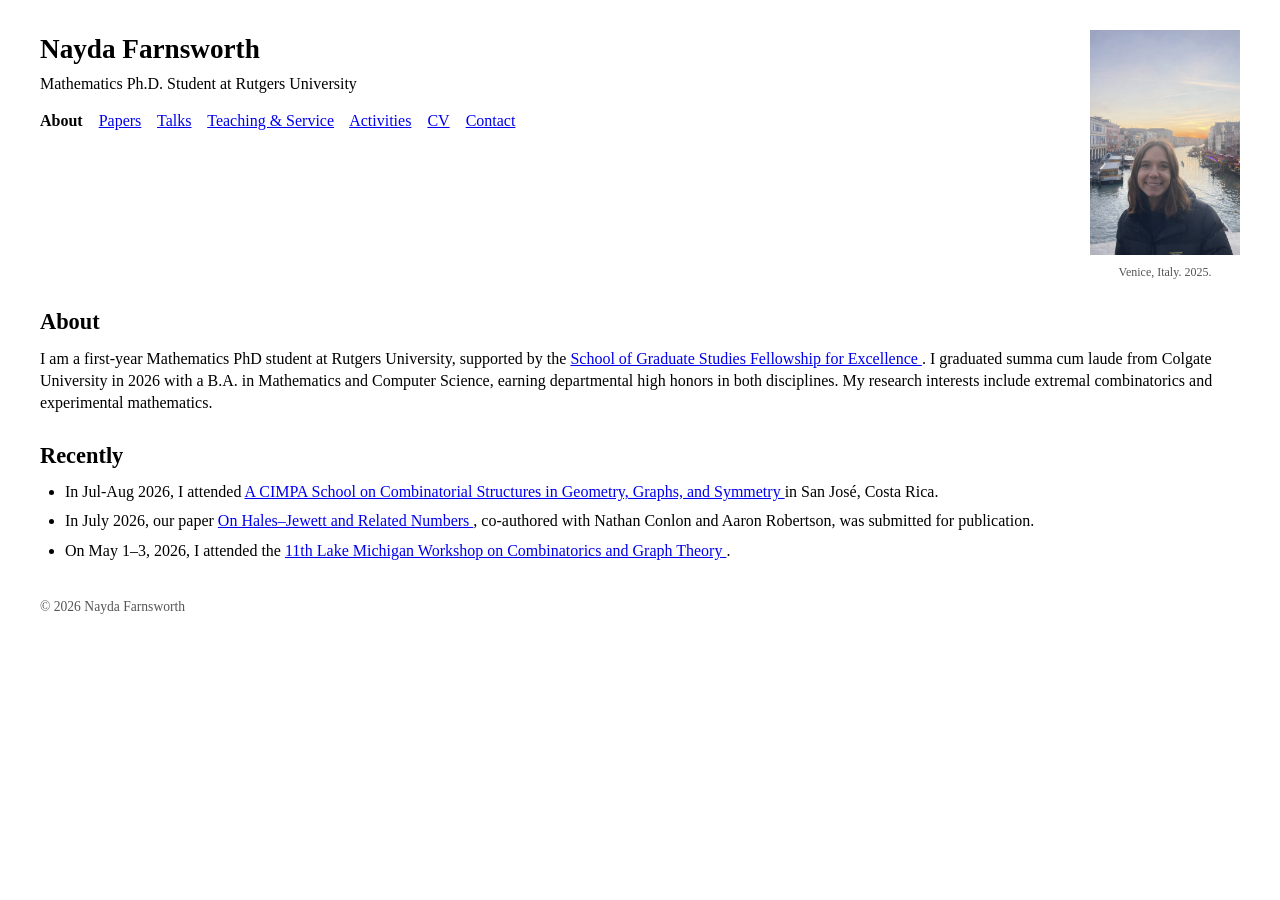
==== index.html @ ee71a766 "Update index.html" ====
<!doctype html>
<html lang="en">
<head>
  <meta charset="utf-8">
  <title>Nayda Farnsworth</title>
  <meta name="viewport" content="width=device-width, initial-scale=1">

  <link rel="stylesheet" href="style.css">
</head>

<body>

<header class="hero">
  <div class="hero-text">
    <h1>Nayda Farnsworth</h1>

    <p class="subtitle">
      Mathematics Ph.D. Student at Rutgers University
    </p>

    <nav>
      <a href="index.html" class="active">About</a>
      <a href="papers.html">Papers</a>
      <a href="talks.html">Talks</a>
      <a href="teaching-service.html">Teaching &amp; Service</a>
      <a href="workshops.html">Activities</a>
      <a href="cv.html">CV</a>
      <a href="contact.html">Contact</a>
    </nav>
  </div>

  <div class="hero-photo-wrap">
    <img
      class="hero-photo"
      src="website_photo.png"
      alt="Nayda Farnsworth in Venice"
    >
    <div class="photo-caption">
      Venice, Italy. 2025.
    </div>
  </div>
</header>

<main>

  <section>
    <h2>About</h2>

    <p>
      I am a first-year Mathematics PhD student at Rutgers University, supported by the
      <a href="https://grad.rutgers.edu/professional-development/grad-careercraft/sgs-fellowship-excellence">
        School of Graduate Studies Fellowship for Excellence
      </a>.
      I graduated summa cum laude from Colgate University in 2026 with a B.A. in
      Mathematics and Computer Science, earning departmental high honors in both
      disciplines.
      My research interests include extremal combinatorics and experimental mathematics.
    </p>
  </section>

  <section>
    <h2>Recently</h2>

    <ul>
      <li>
        In Jul-Aug 2026, I attended
        <a href="https://escuela.cimpa.ucr.ac.cr/index.php/es/">
          A CIMPA School on Combinatorial Structures in Geometry, Graphs, and Symmetry
        </a>
        in San José, Costa Rica.
      </li>

      <li>
        In July 2026, our paper
        <a
          href="https://arxiv.org/abs/2607.18111"
          target="_blank"
          rel="noopener noreferrer"
        >
          On Hales–Jewett and Related Numbers
        </a>,
        co-authored with Nathan Conlon and Aaron Robertson, was submitted for publication.
      </li>

      <li>
        On May 1–3, 2026, I attended the
        <a href="https://sites.nd.edu/lmcgt/">
          11th Lake Michigan Workshop on Combinatorics and Graph Theory
        </a>.
      </li>

   
  </section>

</main>

<footer>
  © 2026 Nayda Farnsworth
</footer>

</body>
</html>
---- style.css ----
:root {
  --text: #000;
  --muted: #555;
  --link: #0000ee;
}

body {
  font-family: "Times New Roman", Times, serif;
  margin: 30px 40px;
  padding: 0;
  line-height: 1.4;
  color: var(--text);
  background: white;
}

h1 {
  font-size: 1.7em;
  margin: 0 0 5px;
}

h2 {
  font-size: 1.4em;
  margin-top: 25px;
  margin-bottom: 10px;
}

h3 {
  font-size: 1.15em;
  margin-top: 20px;
  margin-bottom: 7px;
}

.subtitle {
  margin-top: 0;
  margin-bottom: 12px;
  color: var(--text);
  font-style: normal;
}

.hero {
  display: flex;
  align-items: flex-start;
  justify-content: space-between;
  gap: 25px;
  margin-bottom: 20px;
}

.hero-text {
  flex: 1;
}

.hero-photo-wrap {
  flex-shrink: 0;
  text-align: center;
}

.hero-photo {
  width: 150px;
  height: auto;
}

.photo-caption {
  font-size: 0.75em;
  color: var(--muted);
  margin-top: 3px;
}

nav {
  margin-top: 15px;
  padding: 0;
  border: none;
  background: none;
}

nav a {
  display: inline;
  margin-right: 12px;
  padding: 0;
  border: none;
  background: none;
  color: var(--link);
  text-decoration: underline;
  white-space: nowrap;
}

nav a:hover {
  background: none;
  text-decoration: none;
}

nav a.active {
  background: none;
  color: var(--text);
  font-weight: bold;
  text-decoration: none;
}

section {
  margin-bottom: 25px;
  padding: 0;
  border: none;
}

p {
  margin-top: 0;
  margin-bottom: 12px;
}

ul {
  padding-left: 25px;
  margin-top: 8px;
}

li {
  margin-bottom: 7px;
}

.item-title {
  font-weight: bold;
}

.meta {
  color: var(--muted);
  font-size: 0.95em;
}

a {
  color: var(--link);
  text-decoration: underline;
}

footer {
  margin-top: 35px;
  font-size: 0.85em;
  color: var(--muted);
  text-align: left;
}

@media (max-width: 700px) {
  body {
    margin: 20px;
  }

  .hero {
    flex-direction: column;
  }

  .hero-photo {
    width: 130px;
  }

  nav a {
    display: inline-block;
    margin-bottom: 4px;
  }
}
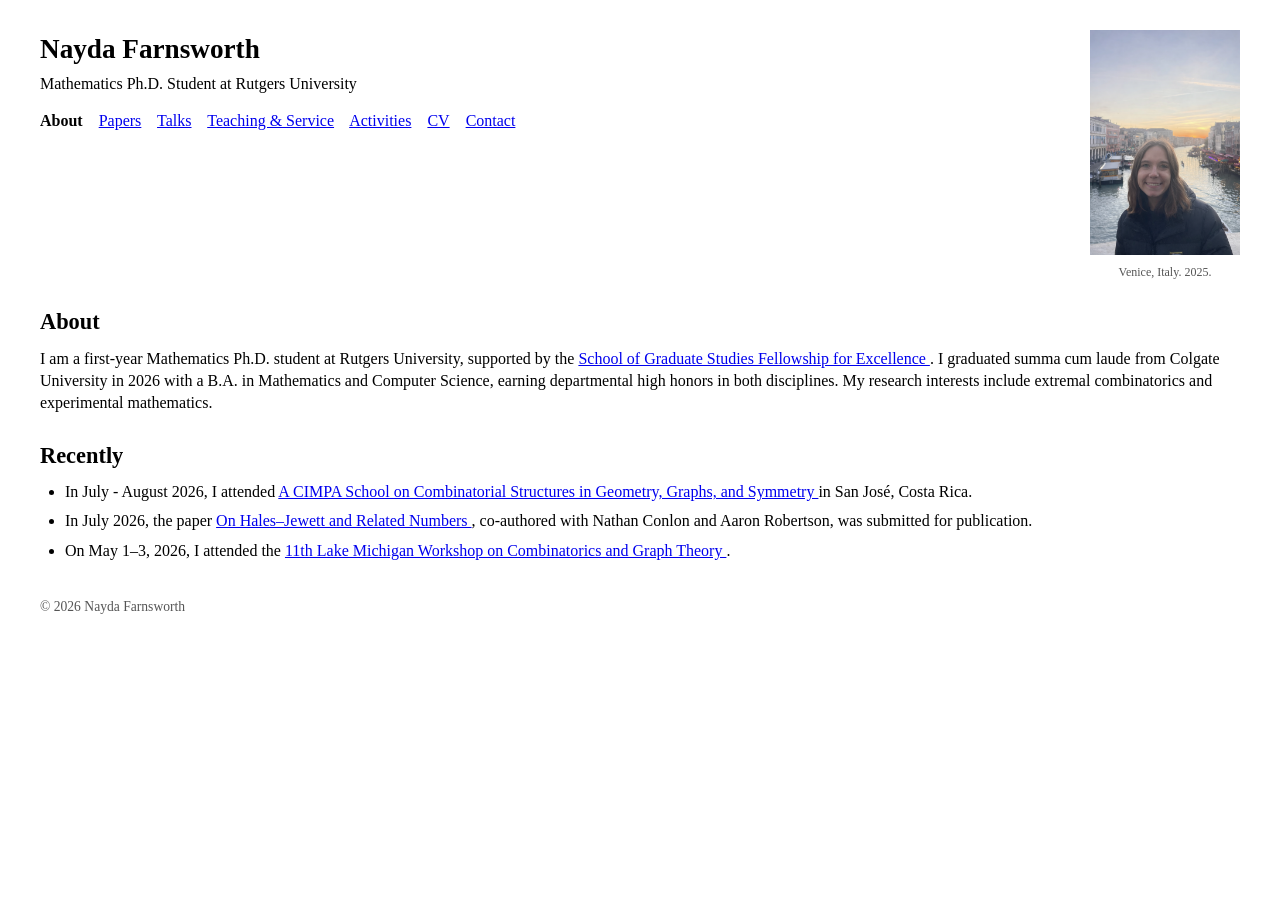
==== commit a08ceb28: "Update index.html" ====
--- a/index.html
+++ b/index.html
@@ -47,7 +47,7 @@
     <h2>About</h2>
 
     <p>
-      I am a first-year Mathematics PhD student at Rutgers University, supported by the
+      I am a first-year Mathematics Ph.D. student at Rutgers University, supported by the
       <a href="https://grad.rutgers.edu/professional-development/grad-careercraft/sgs-fellowship-excellence">
         School of Graduate Studies Fellowship for Excellence
       </a>.
@@ -63,7 +63,7 @@
 
     <ul>
       <li>
-        In Jul-Aug 2026, I attended
+        In July - August 2026, I attended
         <a href="https://escuela.cimpa.ucr.ac.cr/index.php/es/">
           A CIMPA School on Combinatorial Structures in Geometry, Graphs, and Symmetry
         </a>
@@ -71,7 +71,7 @@
       </li>
 
       <li>
-        In July 2026, our paper
+        In July 2026, the paper
         <a
           href="https://arxiv.org/abs/2607.18111"
           target="_blank"
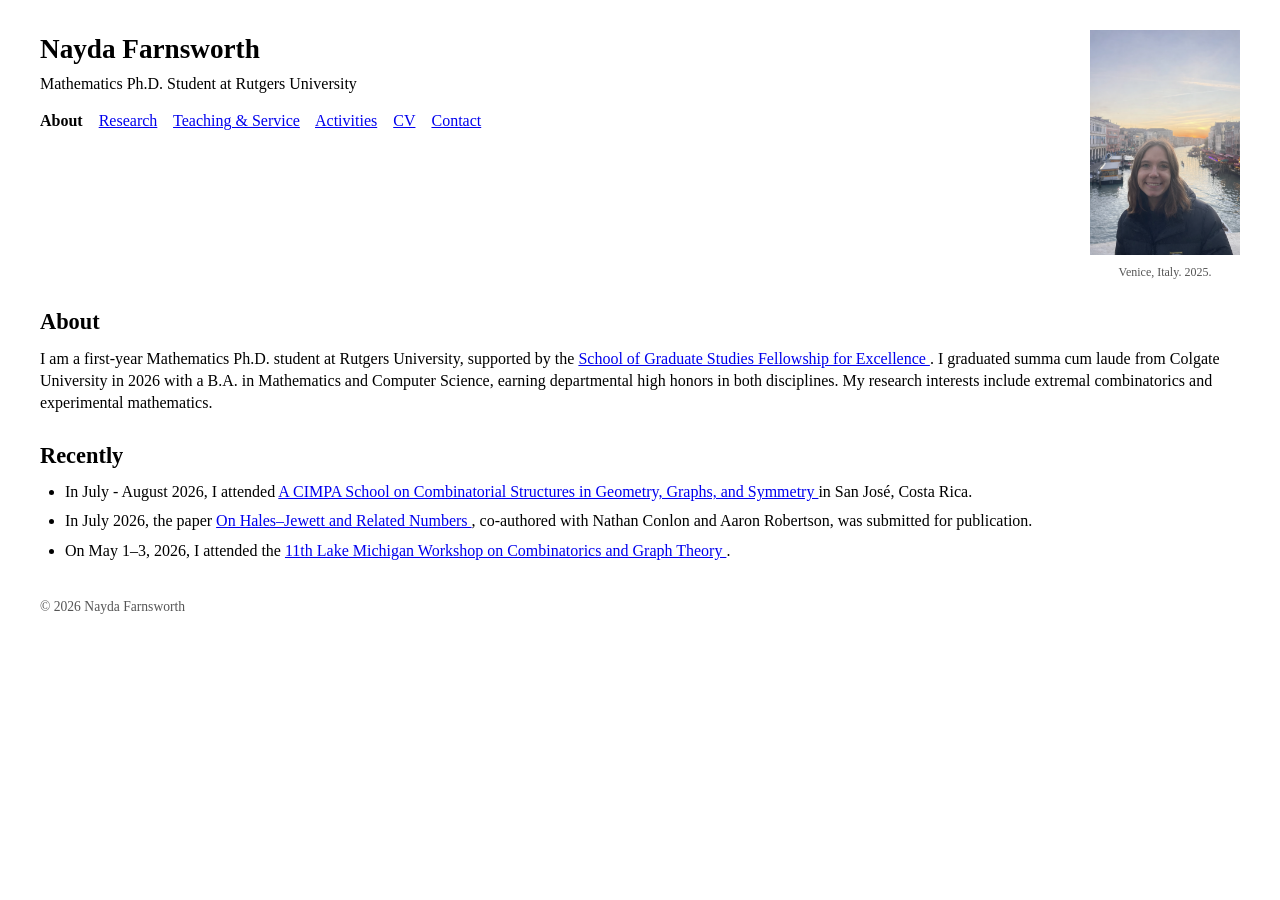
==== commit f6c5b89e: "Update index.html" ====
--- a/index.html
+++ b/index.html
@@ -20,8 +20,7 @@
 
     <nav>
       <a href="index.html" class="active">About</a>
-      <a href="papers.html">Papers</a>
-      <a href="talks.html">Talks</a>
+      <a href="papers.html">Research</a>
       <a href="teaching-service.html">Teaching &amp; Service</a>
       <a href="workshops.html">Activities</a>
       <a href="cv.html">CV</a>
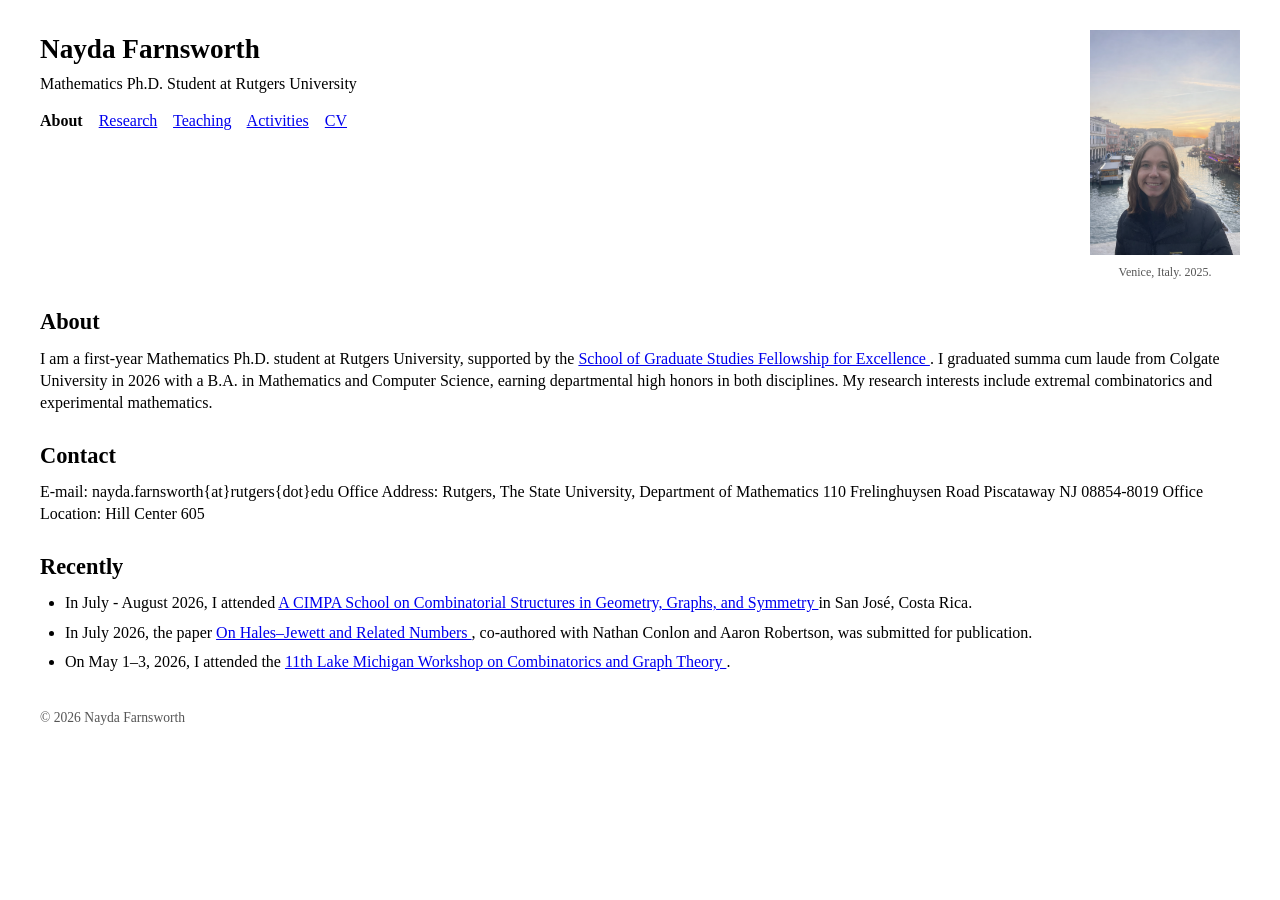
==== commit c38b670f: "Update index.html" ====
--- a/index.html
+++ b/index.html
@@ -21,10 +21,9 @@
     <nav>
       <a href="index.html" class="active">About</a>
       <a href="papers.html">Research</a>
-      <a href="teaching-service.html">Teaching &amp; Service</a>
+      <a href="teaching-service.html">Teaching</a>
       <a href="workshops.html">Activities</a>
       <a href="cv.html">CV</a>
-      <a href="contact.html">Contact</a>
     </nav>
   </div>
 
@@ -56,6 +55,16 @@
       My research interests include extremal combinatorics and experimental mathematics.
     </p>
   </section>
+
+  <section>
+    <h2>Contact</h2>
+
+  E-mail: nayda.farnsworth{at}rutgers{dot}edu
+  Office Address: Rutgers, The State University,
+  Department of Mathematics
+  110 Frelinghuysen Road
+  Piscataway NJ 08854-8019
+  Office Location: Hill Center 605
 
   <section>
     <h2>Recently</h2>
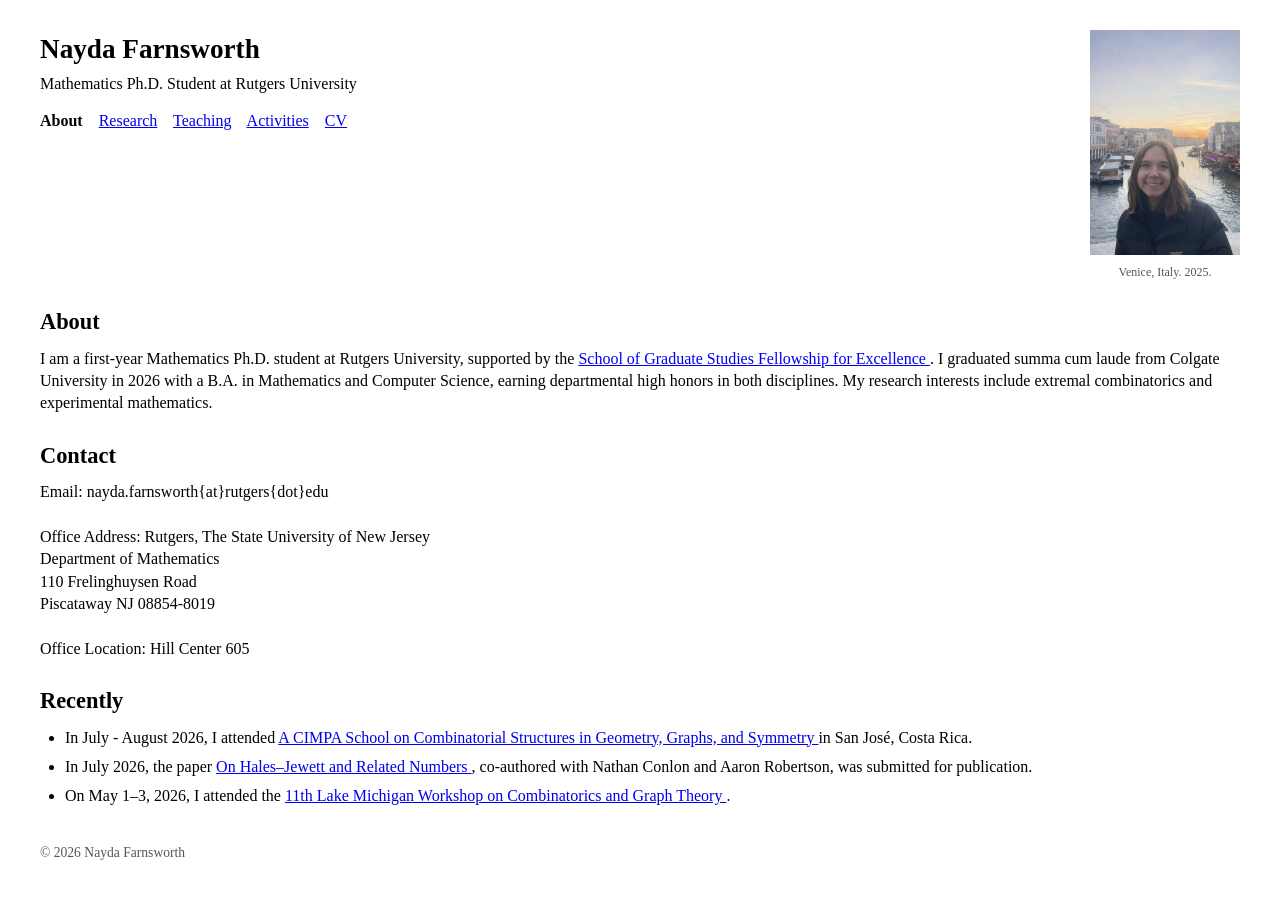
==== commit 39661f2f: "Update index.html" ====
--- a/index.html
+++ b/index.html
@@ -59,12 +59,14 @@
   <section>
     <h2>Contact</h2>
 
-  E-mail: nayda.farnsworth{at}rutgers{dot}edu
-  Office Address: Rutgers, The State University,
-  Department of Mathematics
-  110 Frelinghuysen Road
-  Piscataway NJ 08854-8019
-  Office Location: Hill Center 605
+Email: nayda.farnsworth{at}rutgers{dot}edu<br>
+<br>
+Office Address: Rutgers, The State University of New Jersey<br>
+Department of Mathematics<br>
+110 Frelinghuysen Road<br>
+Piscataway NJ 08854-8019<br>
+<br>
+Office Location: Hill Center 605
 
   <section>
     <h2>Recently</h2>
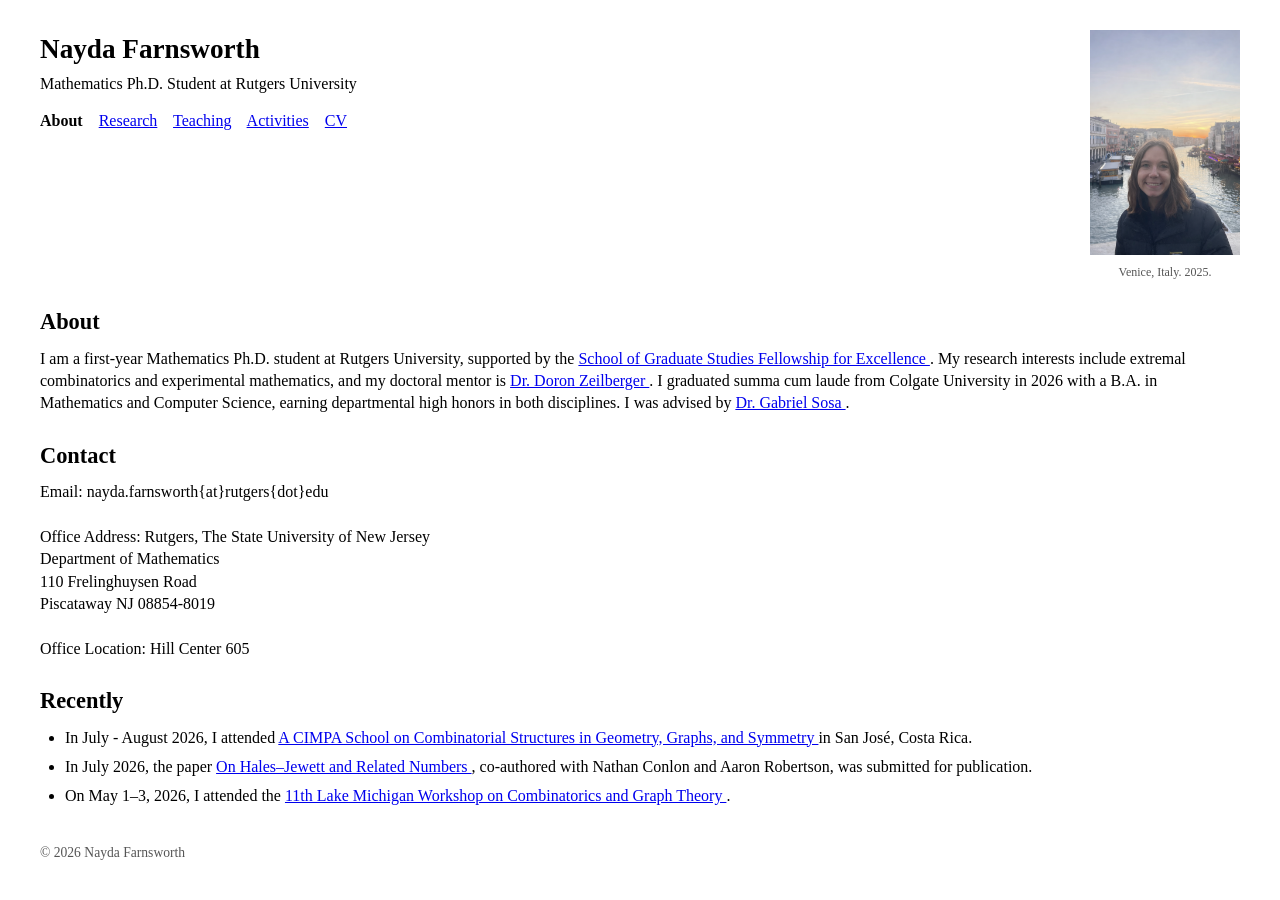
==== commit a71b9aab: "Update index.html" ====
--- a/index.html
+++ b/index.html
@@ -48,11 +48,15 @@
       I am a first-year Mathematics Ph.D. student at Rutgers University, supported by the
       <a href="https://grad.rutgers.edu/professional-development/grad-careercraft/sgs-fellowship-excellence">
         School of Graduate Studies Fellowship for Excellence
-      </a>.
+      </a>.  My research interests include extremal combinatorics and experimental mathematics, and my doctoral mentor is <a href="https://sites.math.rutgers.edu/~zeilberg/">
+      Dr. Doron Zeilberger </a>. 
+
+      
       I graduated summa cum laude from Colgate University in 2026 with a B.A. in
       Mathematics and Computer Science, earning departmental high honors in both
-      disciplines.
-      My research interests include extremal combinatorics and experimental mathematics.
+      disciplines. I was advised by <a href="https://www.lathisms.org/calendar-2020/gabriel-sosa">
+      Dr. Gabriel Sosa  </a>.
+     
     </p>
   </section>
 
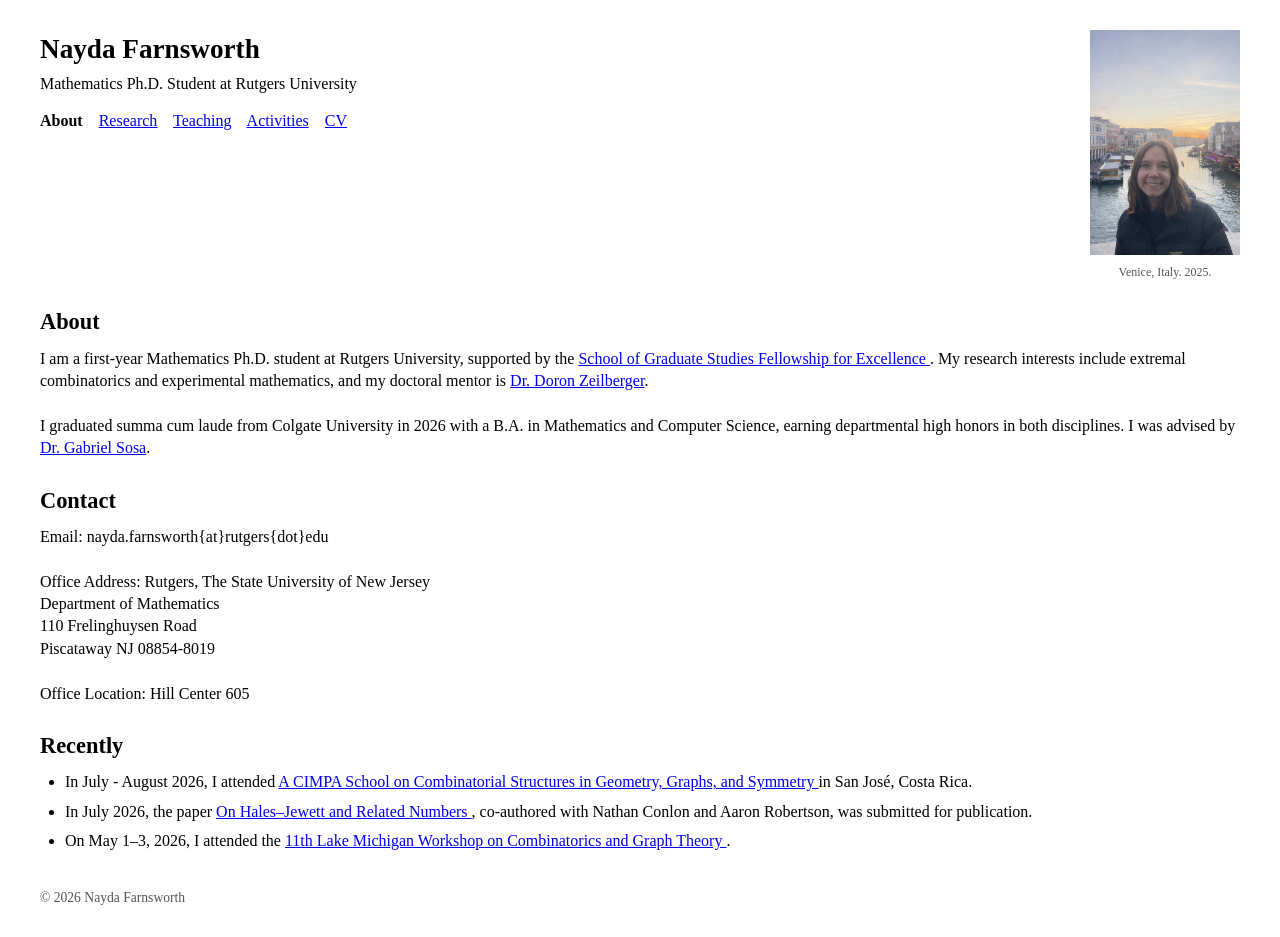
==== commit cca09775: "Update index.html" ====
--- a/index.html
+++ b/index.html
@@ -49,13 +49,15 @@
       <a href="https://grad.rutgers.edu/professional-development/grad-careercraft/sgs-fellowship-excellence">
         School of Graduate Studies Fellowship for Excellence
       </a>.  My research interests include extremal combinatorics and experimental mathematics, and my doctoral mentor is <a href="https://sites.math.rutgers.edu/~zeilberg/">
-      Dr. Doron Zeilberger </a>. 
+      Dr. Doron Zeilberger</a>. 
 
+      <br>
+      <br>
       
       I graduated summa cum laude from Colgate University in 2026 with a B.A. in
       Mathematics and Computer Science, earning departmental high honors in both
       disciplines. I was advised by <a href="https://www.lathisms.org/calendar-2020/gabriel-sosa">
-      Dr. Gabriel Sosa  </a>.
+      Dr. Gabriel Sosa</a>.
      
     </p>
   </section>
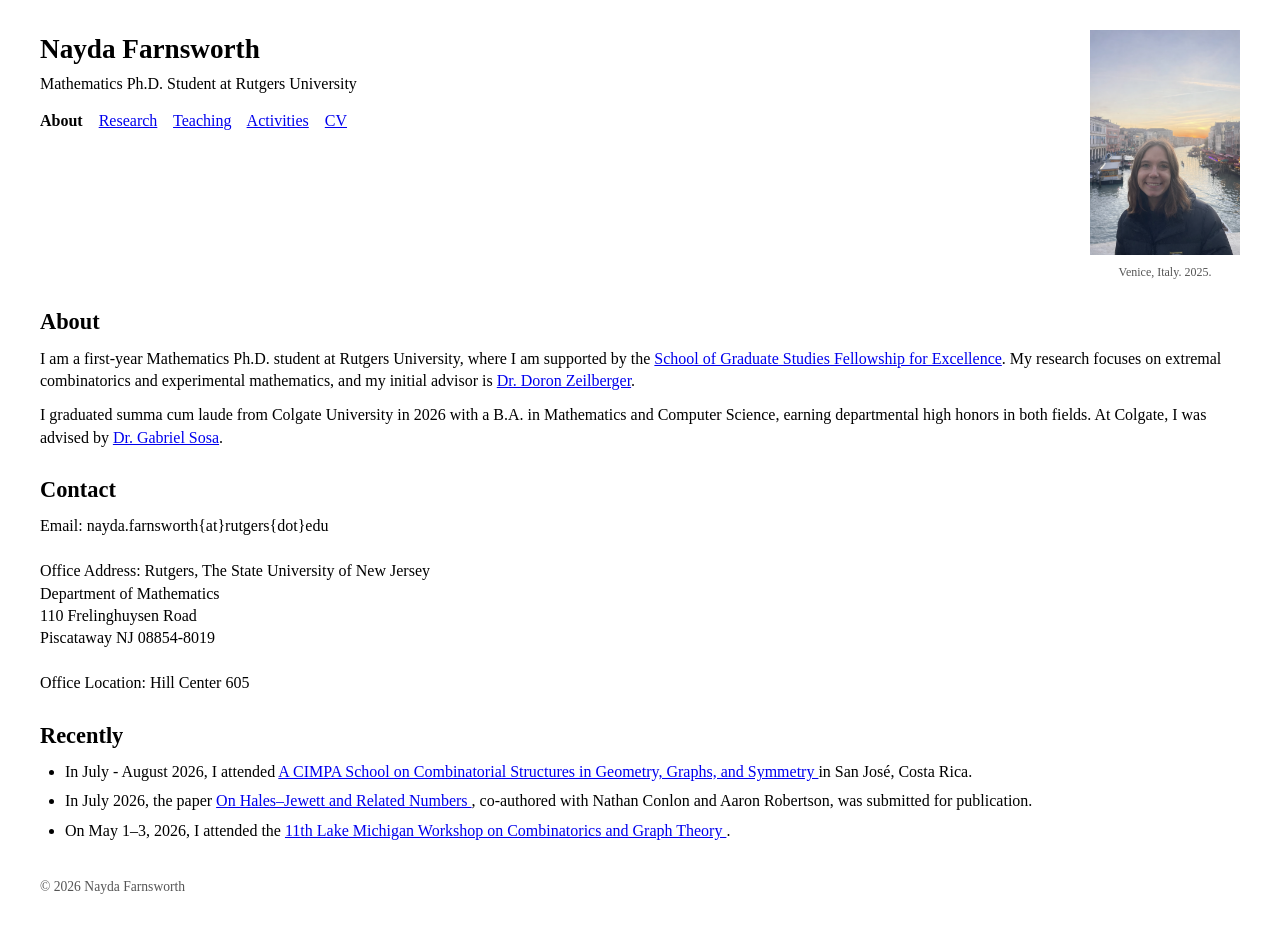
==== commit 44bebeb0: "Update index.html" ====
--- a/index.html
+++ b/index.html
@@ -44,22 +44,22 @@
   <section>
     <h2>About</h2>
 
-    <p>
-      I am a first-year Mathematics Ph.D. student at Rutgers University, supported by the
-      <a href="https://grad.rutgers.edu/professional-development/grad-careercraft/sgs-fellowship-excellence">
-        School of Graduate Studies Fellowship for Excellence
-      </a>.  My research interests include extremal combinatorics and experimental mathematics, and my doctoral mentor is <a href="https://sites.math.rutgers.edu/~zeilberg/">
-      Dr. Doron Zeilberger</a>. 
+<p>
+  I am a first-year Mathematics Ph.D. student at Rutgers University, where I am
+  supported by the
+  <a href="https://grad.rutgers.edu/professional-development/grad-careercraft/sgs-fellowship-excellence">
+    School of Graduate Studies Fellowship for Excellence</a>.
+  My research focuses on extremal combinatorics and experimental mathematics,
+  and my initial advisor is
+  <a href="https://sites.math.rutgers.edu/~zeilberg/">Dr. Doron Zeilberger</a>.
+</p>
 
-      <br>
-      <br>
-      
-      I graduated summa cum laude from Colgate University in 2026 with a B.A. in
-      Mathematics and Computer Science, earning departmental high honors in both
-      disciplines. I was advised by <a href="https://www.lathisms.org/calendar-2020/gabriel-sosa">
-      Dr. Gabriel Sosa</a>.
-     
-    </p>
+<p>
+  I graduated summa cum laude from Colgate University in 2026 with a B.A. in
+  Mathematics and Computer Science, earning departmental high honors in both
+  fields. At Colgate, I was advised by
+  <a href="https://www.lathisms.org/calendar-2020/gabriel-sosa">Dr. Gabriel Sosa</a>.
+</p>
   </section>
 
   <section>
